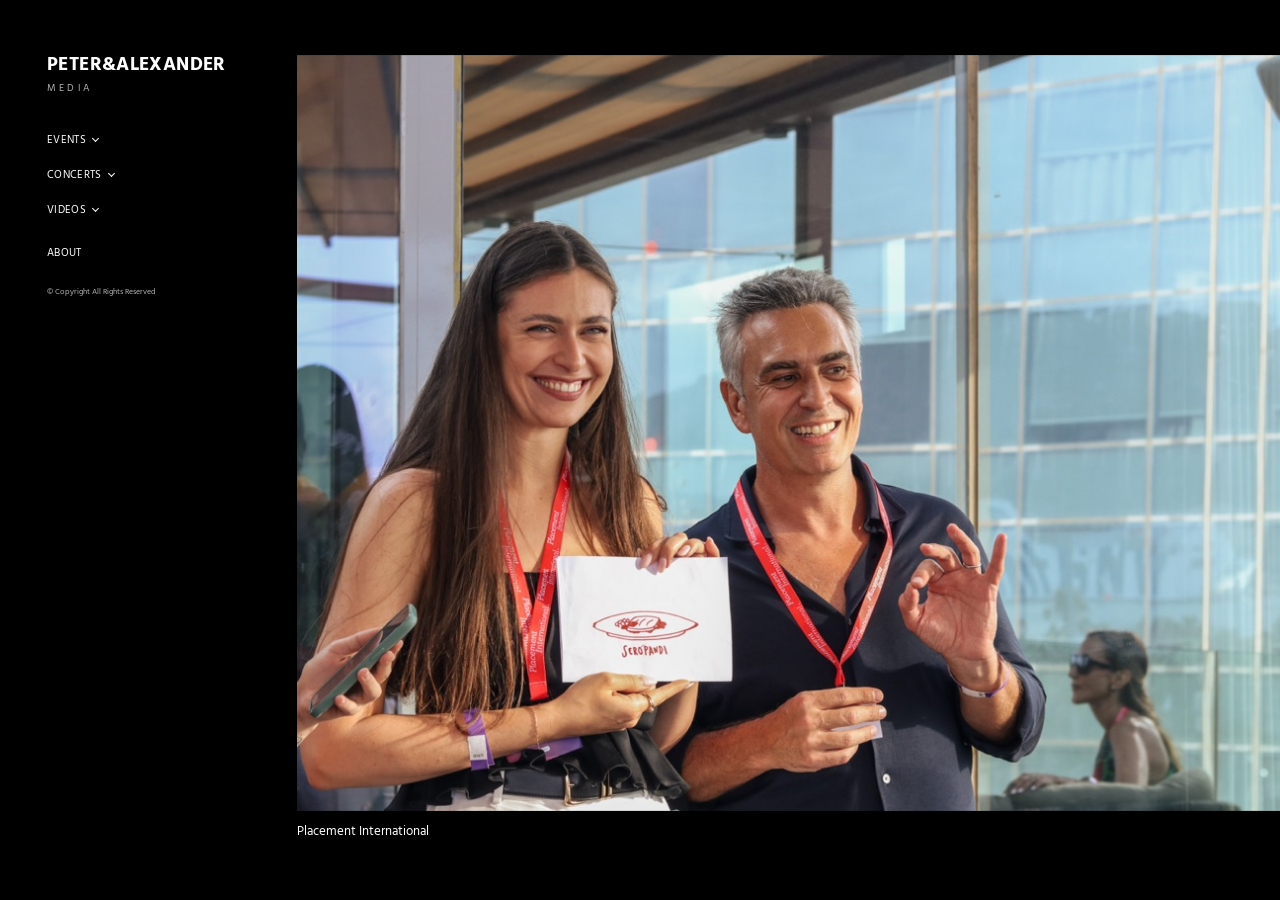
==== index.html @ 709bab63 "Initial site: Peter&Alexander Media Static photography and video portfolio: highlights homepage, Eve" ====
<!doctype html>
<html lang="en">
<head>
  <meta charset="utf-8">
  <meta name="viewport" content="width=device-width, initial-scale=1">
  <title>Peter&amp;Alexander Media</title>
  <meta name="description" content="Peter&amp;Alexander Media: a team of photographers and videographers based in Barcelona, available worldwide.">
  <link rel="icon" href="favicon.svg" type="image/svg+xml">
  <meta property="og:type" content="website">
  <meta property="og:title" content="Peter&amp;Alexander Media">
  <meta property="og:description" content="A team of photographers and videographers based in Barcelona, available worldwide.">
  <meta property="og:url" content="https://peteralexandermedia.github.io/">
  <meta property="og:image" content="https://peteralexandermedia.github.io/images/placement-international/13-l.jpg">
  <meta name="twitter:card" content="summary_large_image">
  <link rel="preconnect" href="https://fonts.googleapis.com">
  <link rel="preconnect" href="https://fonts.gstatic.com" crossorigin>
  <link href="https://fonts.googleapis.com/css2?family=Hind:wght@400;500;700&display=swap" rel="stylesheet">
  <link rel="stylesheet" href="css/style.css">
</head>
<body>
  <header class="sidebar">
    <a class="logo" href="#/"></a>
    <button class="hamburger" type="button" aria-label="Menu" aria-expanded="false">
      <span></span><span></span><span></span>
    </button>
    <div class="menu-panel">
      <nav aria-label="Galleries"><ul class="menu"></ul></nav>
      <p class="copyright">© Copyright All Rights Reserved</p>
    </div>
  </header>

  <main id="main"></main>

  <div class="lightbox" hidden role="dialog" aria-modal="true" aria-label="Photo">
    <button class="lb-prev" type="button" aria-label="Previous photo">‹</button>
    <img alt="">
    <button class="lb-next" type="button" aria-label="Next photo">›</button>
  </div>

  <script src="js/data.js"></script>
  <script src="js/app.js"></script>
</body>
</html>
---- css/style.css ----
:root {
  --bg: #000;
  --text: #fff;
  --muted: rgba(255, 255, 255, 0.7);
  --accent: #9a7046;
  --sidebar: 260px;
  --strip-start: 297px;
  --photo-h: 84vh;
  --gap: 12px;
}

* { box-sizing: border-box; }

html, body { height: 100%; }

body {
  margin: 0;
  background: var(--bg);
  color: var(--text);
  font-family: "Hind", "Helvetica Neue", Arial, sans-serif;
  font-size: 14px;
  -webkit-font-smoothing: antialiased;
}

a { color: inherit; text-decoration: none; }
button { font: inherit; color: inherit; background: none; border: 0; padding: 0; cursor: pointer; }
:focus-visible { outline: 1px solid var(--accent); outline-offset: 3px; }

/* ---------- Sidebar ---------- */

.sidebar {
  position: fixed;
  z-index: 10;
  top: 0;
  left: 17px;
  width: var(--sidebar);
  height: 100%;
  padding: 54px 30px 0;
  background: rgba(0, 0, 0, 0.5);
}

.logo { display: block; margin-bottom: 32px; text-transform: uppercase; }

.logo .brand {
  display: block;
  font-size: 19px;
  font-weight: 700;
  line-height: 1.2;
  letter-spacing: 0.02em;
  white-space: nowrap;
}

.logo .tagline {
  display: block;
  margin-top: 3px;
  font-size: 10px;
  font-weight: 400;
  letter-spacing: 0.32em;
  color: var(--muted);
}

.menu { list-style: none; margin: 0; padding: 0; }

.menu li {
  margin-bottom: 12px;
  opacity: 0;
  animation: fade 0.6s ease forwards;
  animation-delay: calc(var(--i) * 90ms + 150ms);
}

.menu a {
  font-size: 11px;
  line-height: 1.4;
  letter-spacing: 0.03em;
  text-transform: uppercase;
  transition: color 0.2s;
}

.menu .category {
  display: inline-flex;
  align-items: center;
  gap: 7px;
  font-size: 11px;
  line-height: 1.4;
  letter-spacing: 0.03em;
  text-transform: uppercase;
  transition: color 0.2s;
}

.menu .category:hover, .menu .category.active { color: var(--accent); }
.menu .category.active { font-weight: 700; }

.menu .arrow {
  width: 5px;
  height: 5px;
  margin-top: -3px;
  border-right: 1px solid currentColor;
  border-bottom: 1px solid currentColor;
  transform: rotate(45deg);
  transition: transform 0.2s;
}

.menu .category[aria-expanded="true"] .arrow { margin-top: 2px; transform: rotate(-135deg); }

.submenu { list-style: none; margin: 10px 0 2px; padding: 0 0 0 14px; }
.submenu[hidden] { display: none; }
.menu .submenu li { margin-bottom: 9px; opacity: 1; animation: none; }
.submenu a { color: var(--muted); }

.menu a:hover { color: var(--accent); }
.menu a[aria-current="page"] { color: var(--accent); font-weight: 700; }
.menu .gap { margin-top: 20px; }

.copyright { margin: 22px 0 0; font-size: 8px; color: var(--muted); }


.hamburger { display: none; }

@keyframes fade { to { opacity: 1; } }

/* ---------- Gallery strip ---------- */

.strip {
  display: flex;
  align-items: center;
  gap: var(--gap);
  height: 100vh;
  padding: 0 40px 0 var(--strip-start);
  overflow-x: auto;
  overflow-y: hidden;
  scrollbar-width: thin;
  scrollbar-color: #333 transparent;
}

.photo { flex: none; margin: 0; }

.photo button { display: block; cursor: zoom-in; }

.photo img {
  display: block;
  height: var(--photo-h);
  width: auto;
  background: #111;
  opacity: 0;
  transition: opacity 0.7s ease;
}

.photo img.loaded { opacity: 1; }

.photo video { display: block; height: var(--photo-h); width: auto; background: #111; }

.photo figcaption {
  height: 34px;
  padding-top: 10px;
  font-size: 13px;
  white-space: nowrap;
  overflow: hidden;
  text-overflow: ellipsis;
}

/* ---------- About ---------- */

.about {
  max-width: 560px;
  margin-left: 368px;
  padding: 54px 40px 80px 0;
  animation: fade 0.8s ease both;
}

.about h1 { margin: 0 0 28px; font-size: 22px; font-weight: 500; }
.about .intro p { margin: 0 0 22px; font-size: 22px; line-height: 1.5; }
.about h2 { margin: 44px 0 8px; font-size: 11px; font-weight: 700; letter-spacing: 0.06em; text-transform: uppercase; color: var(--accent); }
.about ul { list-style: none; margin: 0; padding: 0; font-size: 16px; line-height: 1.7; }
.about a { border-bottom: 1px solid rgba(255, 255, 255, 0.4); }
.about a:hover { color: var(--accent); border-color: var(--accent); }

/* ---------- Lightbox ---------- */

.lightbox {
  position: fixed;
  z-index: 20;
  inset: 0;
  display: flex;
  align-items: center;
  justify-content: center;
  background: rgba(0, 0, 0, 0.92);
  cursor: zoom-out;
  animation: fade 0.3s ease both;
  opacity: 0;
}

.lightbox[hidden] { display: none; }

.lightbox img { max-width: 92vw; max-height: 94vh; object-fit: contain; }

.lightbox button {
  position: absolute;
  top: 0;
  bottom: 0;
  width: 12vw;
  min-width: 48px;
  font-size: 34px;
  color: var(--muted);
  transition: color 0.2s;
}

.lightbox button:hover { color: var(--text); }
.lb-prev { left: 0; }
.lb-next { right: 0; }

/* ---------- Phones and small tablets ---------- */

@media (max-width: 767px) {
  .sidebar {
    left: 0;
    width: 100%;
    height: 62px;
    padding: 0 16px;
    display: flex;
    align-items: center;
    justify-content: space-between;
    background: var(--bg);
  }

  .logo { margin: 0; }
  .logo .brand { font-size: 14px; }
  .logo .tagline { margin-top: 1px; font-size: 8px; }

  .hamburger {
    display: flex;
    flex-direction: column;
    justify-content: center;
    gap: 5px;
    width: 44px;
    height: 44px;
    margin-right: -8px;
    padding: 0 8px;
  }

  .hamburger span { display: block; height: 3px; border-radius: 2px; background: var(--text); transition: transform 0.25s, opacity 0.25s; }
  .menu-open .hamburger span:nth-child(1) { transform: translateY(8px) rotate(45deg); }
  .menu-open .hamburger span:nth-child(2) { opacity: 0; }
  .menu-open .hamburger span:nth-child(3) { transform: translateY(-8px) rotate(-45deg); }

  .menu-panel {
    display: none;
    position: fixed;
    inset: 62px 0 0;
    padding: 28px 16px;
    overflow-y: auto;
    background: var(--bg);
  }

  .menu-open .menu-panel { display: block; }
  .menu li { margin-bottom: 20px; }
  .menu a, .menu .category { font-size: 15px; }
  .menu .arrow { width: 7px; height: 7px; }
  .submenu { margin-top: 16px; padding-left: 18px; }
  .menu .submenu li { margin-bottom: 16px; }
  .copyright { margin-top: 36px; font-size: 10px; }

  .strip {
    display: block;
    height: auto;
    padding: 68px 0 40px;
    overflow: visible;
  }

  .photo { margin-bottom: 6px; }
  .photo button { width: 100%; cursor: default; }
  .photo img, .photo video { width: 100%; height: auto; }
  .photo figcaption { height: auto; min-height: 20px; padding: 10px 16px 18px; white-space: normal; }

  .about { max-width: none; margin: 0; padding: 96px 16px 60px; }
  .about .intro p { font-size: 19px; }
}

@media (prefers-reduced-motion: reduce) {
  * { animation-duration: 0.01ms !important; transition-duration: 0.01ms !important; }
}

/* ---------- Empty category ---------- */

.empty { margin: 0; padding: 54px 40px 0 368px; font-size: 22px; color: var(--muted); animation: fade 0.8s ease both; }

@media (max-width: 767px) { .empty { padding: 96px 16px 0; font-size: 19px; } }
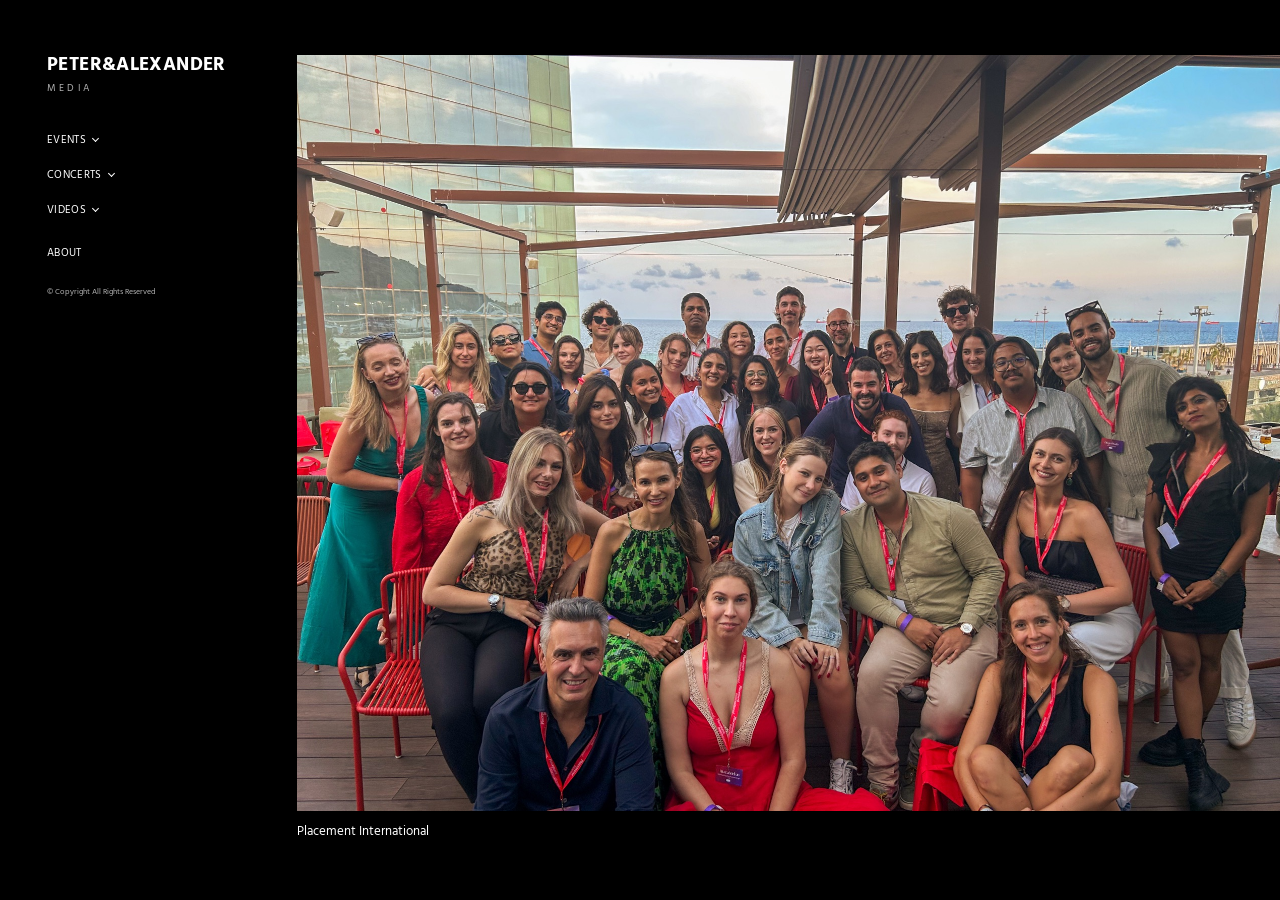
==== commit a600957d: "Homepage: open with the Placement International group photo Co-Authored-By: Claude Fable 5.2 <norepl" ====
--- a/index.html
+++ b/index.html
@@ -9,8 +9,8 @@
   <meta property="og:type" content="website">
   <meta property="og:title" content="Peter&amp;Alexander Media">
   <meta property="og:description" content="A team of photographers and videographers based in Barcelona, available worldwide.">
-  <meta property="og:url" content="https://peteralexandermedia.github.io/">
-  <meta property="og:image" content="https://peteralexandermedia.github.io/images/placement-international/13-l.jpg">
+  <meta property="og:url" content="https://diegopralexander.github.io/photography-portfolio/">
+  <meta property="og:image" content="https://diegopralexander.github.io/photography-portfolio/images/placement-international/04-l.jpg">
   <meta name="twitter:card" content="summary_large_image">
   <link rel="preconnect" href="https://fonts.googleapis.com">
   <link rel="preconnect" href="https://fonts.gstatic.com" crossorigin>
